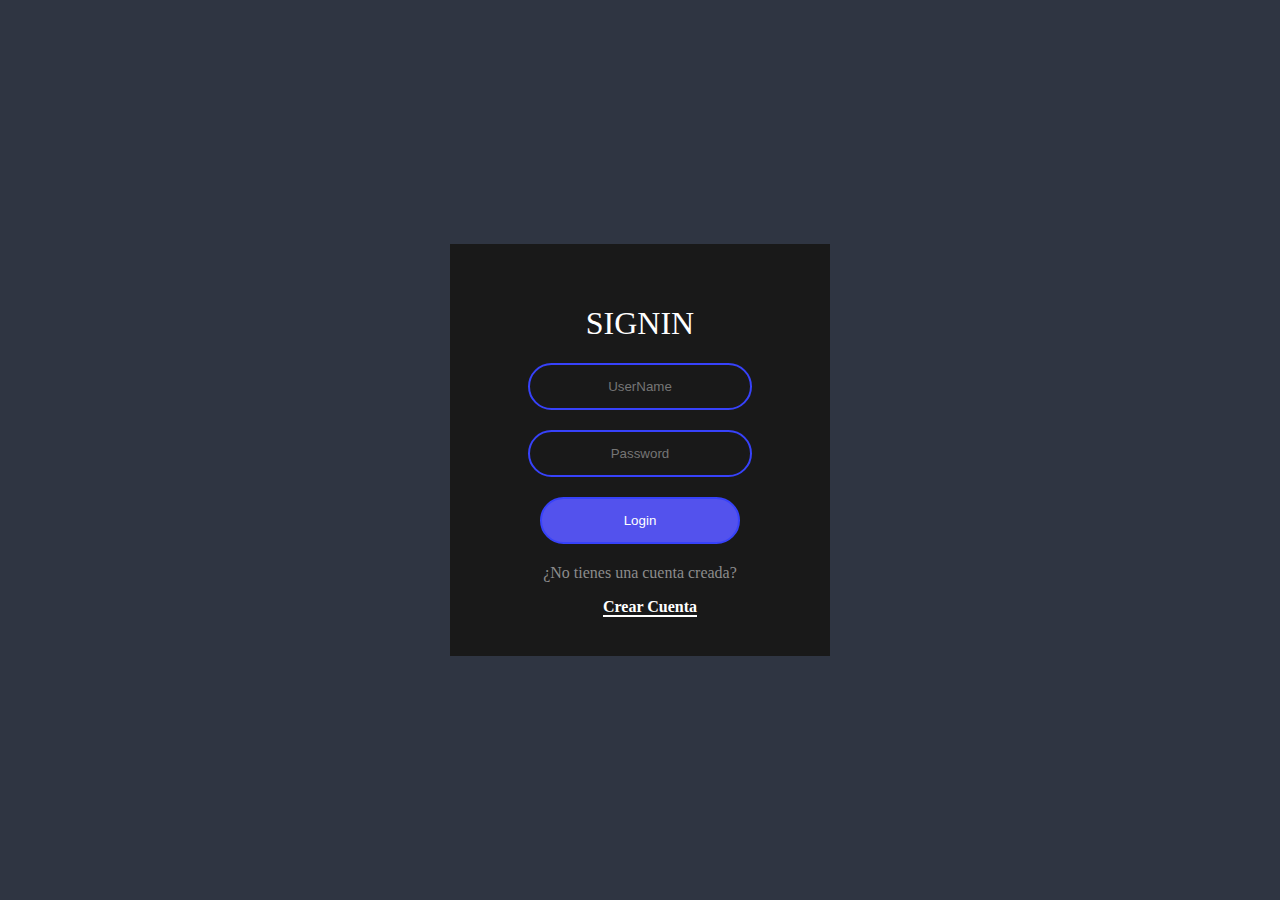
==== Login/Login.html @ e676d6b1 "Prueba" ====
<!DOCTYPE html>
<html lang="en">
<head>
    <meta charset="UTF-8">
    <meta name="viewport" content="width=device-width, initial-scale=1.0">
    <title>Inicio de Sesion</title>
    <link rel="stylesheet" href="./styles_Login.css">
    <link rel="stylesheet" href="https://cdnjs.cloudflare.com/ajax/libs/animate.css/3.7.0/animate.min.css">
</head>

<body>
    <form action="https://www.facebook.com/" class="form-box animated fadeInUp">

        <h1 class="form-tittle">SignIn</h1>
        <input type="text" placeholder="UserName">
        <input type="password" placeholder="Password">
        <button type="submit">
            Login
        </button>
        
        <p class="form-title">¿No tienes una cuenta creada?</p>
        <section class="banner-1">   
                <a href="file:///C:/Users/aldan/OneDrive/Escritorio/Pagina/Registro/Registro.html">Crear Cuenta</a>
        </section>
    </form>
    
</body>
</html>
---- Login/styles_Login.css ----
body, html{
    height: 100%;
}


body { 
    margin: 0;
    padding: 0;
    background: #2f3542;

    display: flex;
    flex-wrap: wrap;
    justify-content: center;
    align-items: center;
    overflow: hidden;
}

.form-box {
    width: 300px;
    padding: 40px;
    background: #191919;
    text-align: center;
}

.form-tittle {
    color: #fff;
    text-transform: uppercase;
    font-weight: 500;
}

.form-box input[type="text"],
.form-box input[type="password"],
.form-box button[type="submit"]{
    border: 0;
    background: none;
    display: block;
    margin: 20px auto;
    padding: 14px 10px;
    text-align: center;
    border: 2px solid #3742fa;
    width: 200px;
    outline: none;
    color: white;
    border-radius: 24px;
    transition: 0.25s;
}

.form-box input[type="text"]:focus,
.form-box input[type="password"]:focus{
    width: 280px;
    border-color: #fff;
}

.form-box button[type="submit"]{
    border: 0;
    background: #5352ed;
    border: 2px solid #3742fa;
    cursor: pointer;
}

.form-box button[type="submit"]:hover{
    background: none;
}

.form-title {
    text-align: center;
    color: #8c8c8c;
}

.banner-1 a{
	text-decoration: none;
	color: #fff;
	margin-left: 20px;
	font-weight: bold;
	border-bottom: 2px solid #fff;
}
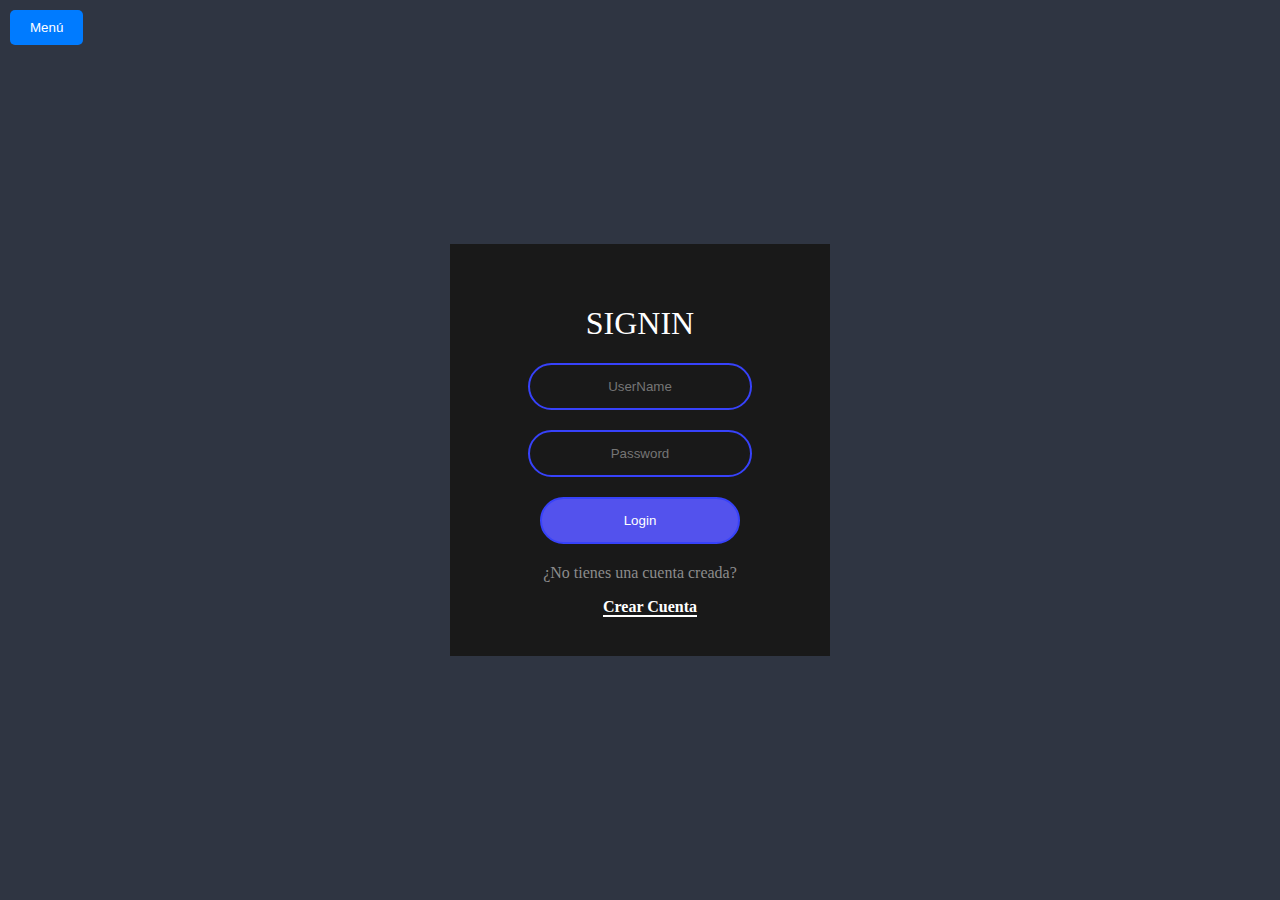
==== commit 917de947: "Trabajo Benja" ====
--- a/Login/Login.html
+++ b/Login/Login.html
@@ -9,8 +9,8 @@
 </head>
 
 <body>
+    <a href="../index.html"><button class="corner-button">Menú</button></a>
     <form action="https://www.facebook.com/" class="form-box animated fadeInUp">
-
         <h1 class="form-tittle">SignIn</h1>
         <input type="text" placeholder="UserName">
         <input type="password" placeholder="Password">
--- a/Login/styles_Login.css
+++ b/Login/styles_Login.css
@@ -73,4 +73,21 @@
 	margin-left: 20px;
 	font-weight: bold;
 	border-bottom: 2px solid #fff;
+}
+
+.corner-button {
+    position: absolute;
+    top: 10px; /* Ajusta la distancia desde la parte superior */
+    left: 10px; /* Ajusta la distancia desde la parte izquierda */
+    background-color: #007bff;
+    color: #fff;
+    padding: 10px 20px;
+    border: none;
+    border-radius: 5px;
+    cursor: pointer;
+}
+
+/* Opcional: Estilos al pasar el mouse sobre el botón */
+.corner-button:hover {
+    background-color: #0056b3;
 }